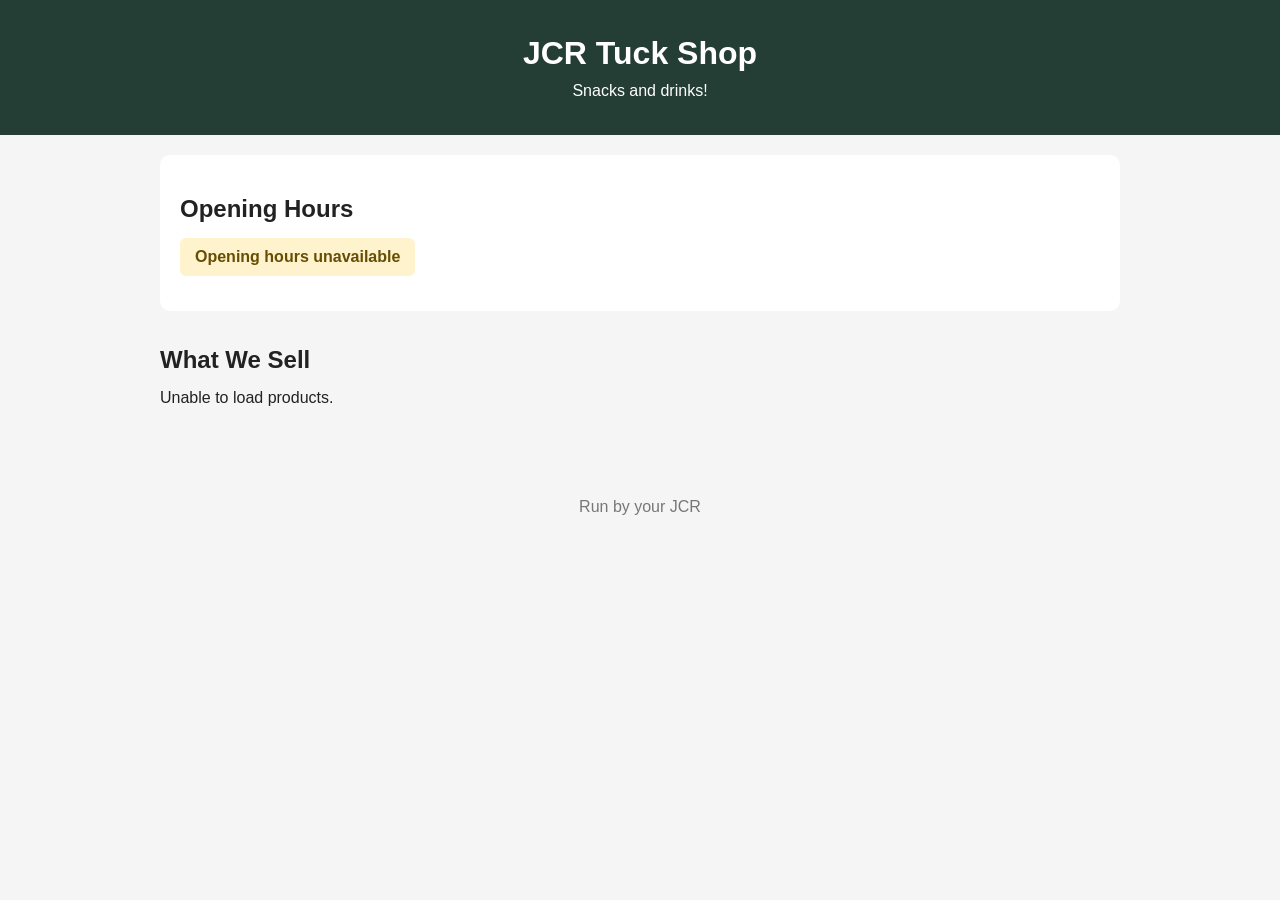
==== index.html @ 4ced78b6 "Add initial HTML, CSS, JS, and JSON files for JCR Tuck Shop" ====
<!DOCTYPE html>
<html lang="en">
<head>
  <meta charset="UTF-8">
  <meta name="viewport" content="width=device-width, initial-scale=1.0">

  <title>JCR Tuck Shop</title>
  <link rel="stylesheet" href="style.css">
  <script src="script.js" defer></script>
</head>
<body>

  <header>
    <h1>JCR Tuck Shop</h1>
    <p>Snacks and drinks!</p>
  </header>

  <main>
    <section class="hours-section">
      <h2>Opening Hours</h2>

      <div id="shop-status" class="status">
        Checking opening hours...
      </div>

      <div id="opening-hours"></div>
    </section>

    <section>
      <h2>What We Sell</h2>
      <div id="products" class="product-grid">
        Loading products...
      </div>
    </section>
  </main>

  <footer>
    <p>Run by your JCR</p>
  </footer>

</body>
</html>
---- style.css ----
* {
  box-sizing: border-box;
}

body {
  margin: 0;
  font-family: Arial, sans-serif;
  background: #f5f5f5;
  color: #222;
}

header {
  background: #243d35;
  color: white;
  text-align: center;
  padding: 35px 20px;
}

header h1 {
  margin: 0 0 10px;
}

header p {
  margin: 0;
}

main {
  max-width: 1000px;
  margin: auto;
  padding: 20px;
}

section {
  margin-bottom: 35px;
}

h2 {
  margin-bottom: 15px;
}

.hours-section,
.product-card {
  background: white;
  border-radius: 10px;
  padding: 20px;
}

.status {
  display: inline-block;
  padding: 10px 15px;
  border-radius: 6px;
  font-weight: bold;
  margin-bottom: 15px;
}

.status.open {
  background: #d4edda;
  color: #155724;
}

.status.closed {
  background: #f8d7da;
  color: #721c24;
}

.status.unknown {
  background: #fff3cd;
  color: #664d03;
}

.hours-table {
  width: 100%;
  border-collapse: collapse;
}

.hours-table td {
  padding: 10px;
  border-bottom: 1px solid #eee;
}

.hours-table td:last-child {
  text-align: right;
}

.hours-table tr.today {
  background: #eef5f0;
  font-weight: bold;
}

.product-grid {
  display: grid;
  grid-template-columns:
    repeat(auto-fill, minmax(170px, 1fr));
  gap: 15px;
}

.product-card {
  padding: 12px;
  text-align: center;
  overflow: hidden;
}

.product-card img {
  width: 100%;
  height: 140px;
  object-fit: contain;
  border-radius: 6px;
}

.product-card h3 {
  font-size: 16px;
  margin: 12px 0 6px;
}

.product-card .price {
  font-weight: bold;
  font-size: 18px;
  margin: 0;
}

.product-card.unavailable {
  opacity: 0.5;
}

.product-card .stock {
  font-size: 13px;
  color: #a33;
}

.category-heading {
  grid-column: 1 / -1;
  margin: 15px 0 0;
}

footer {
  text-align: center;
  padding: 20px;
  color: #777;
}

@media (max-width: 500px) {
  header {
    padding: 25px 15px;
  }

  main {
    padding: 15px;
  }

  .product-grid {
    grid-template-columns: repeat(2, minmax(0, 1fr));
    gap: 10px;
  }
}
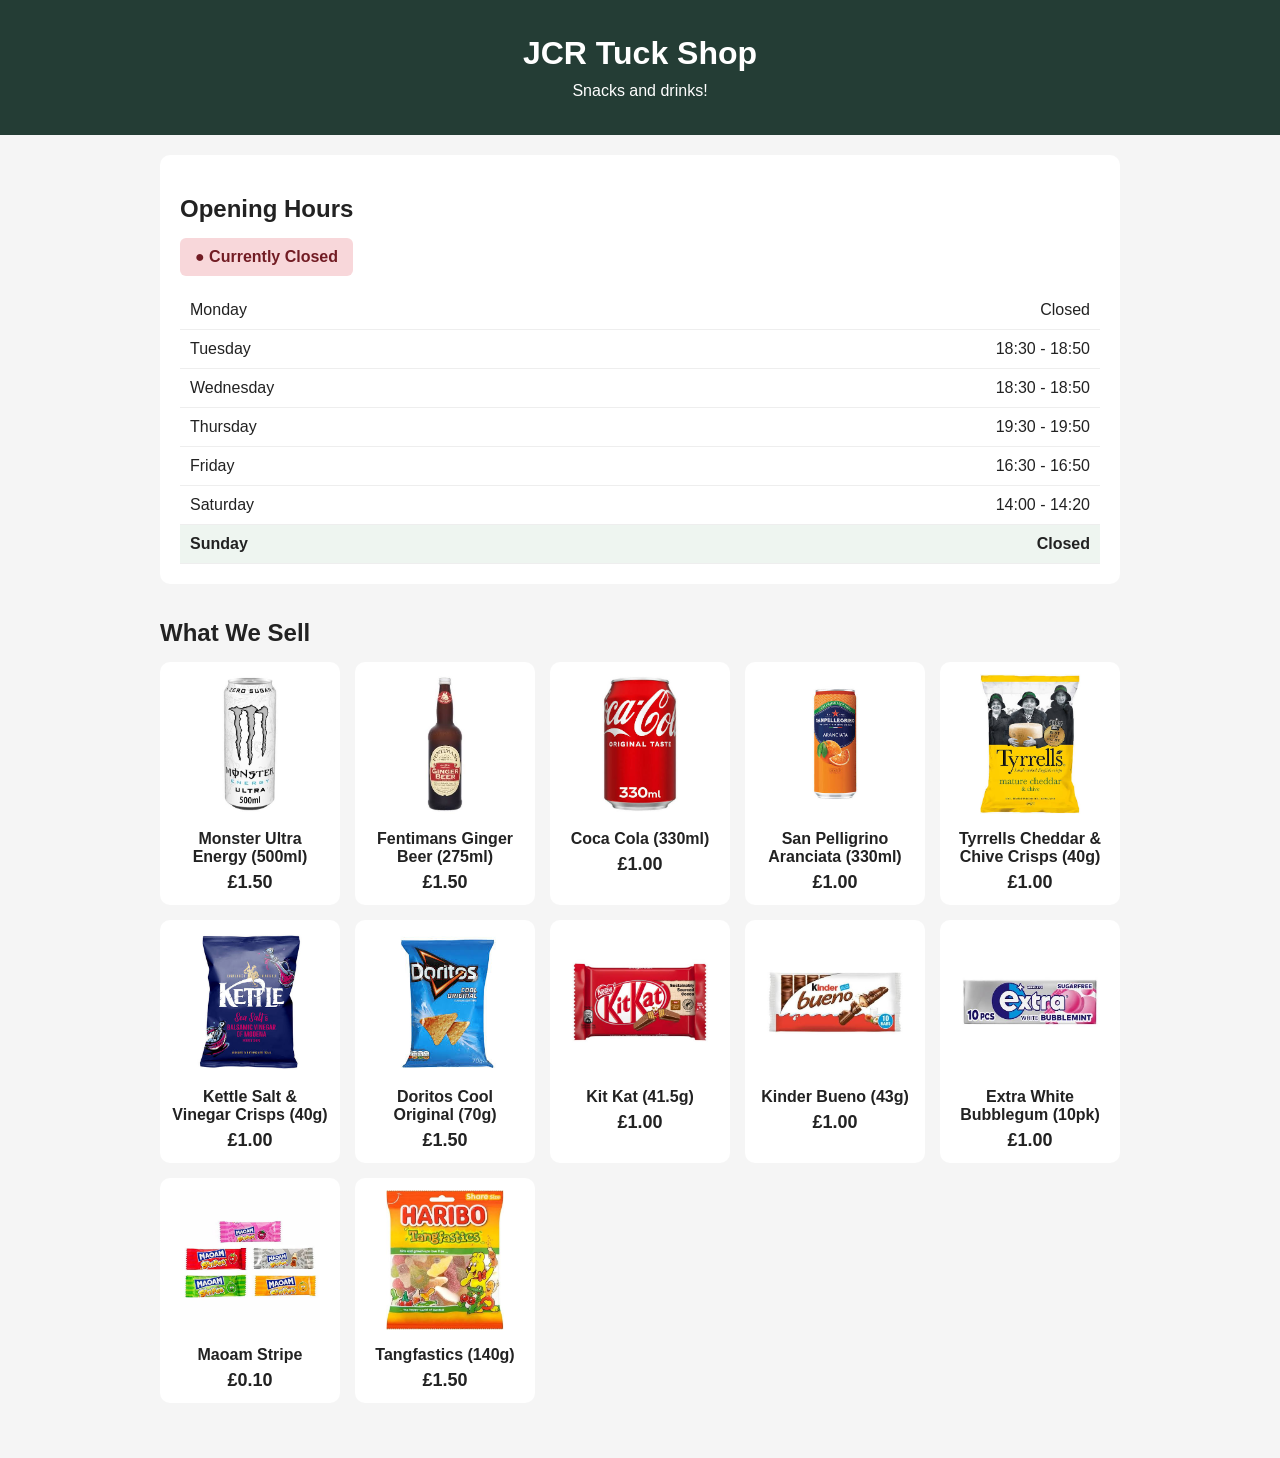
==== commit 6241d6e0: "Remove footer and category heading styles from HTML, CSS, and JS files" ====
--- a/index.html
+++ b/index.html
@@ -1,4 +1,3 @@
-
 <!DOCTYPE html>
 <html lang="en">
 <head>
@@ -35,9 +34,5 @@
     </section>
   </main>
 
-  <footer>
-    <p>Run by your JCR</p>
-  </footer>
-
 </body>
-</html>
+</html>
--- a/style.css
+++ b/style.css
@@ -1,4 +1,3 @@
-
 * {
   box-sizing: border-box;
 }
@@ -128,17 +127,6 @@
   color: #a33;
 }
 
-.category-heading {
-  grid-column: 1 / -1;
-  margin: 15px 0 0;
-}
-
-footer {
-  text-align: center;
-  padding: 20px;
-  color: #777;
-}
-
 @media (max-width: 500px) {
   header {
     padding: 25px 15px;
@@ -152,4 +140,4 @@
     grid-template-columns: repeat(2, minmax(0, 1fr));
     gap: 10px;
   }
-}
+}
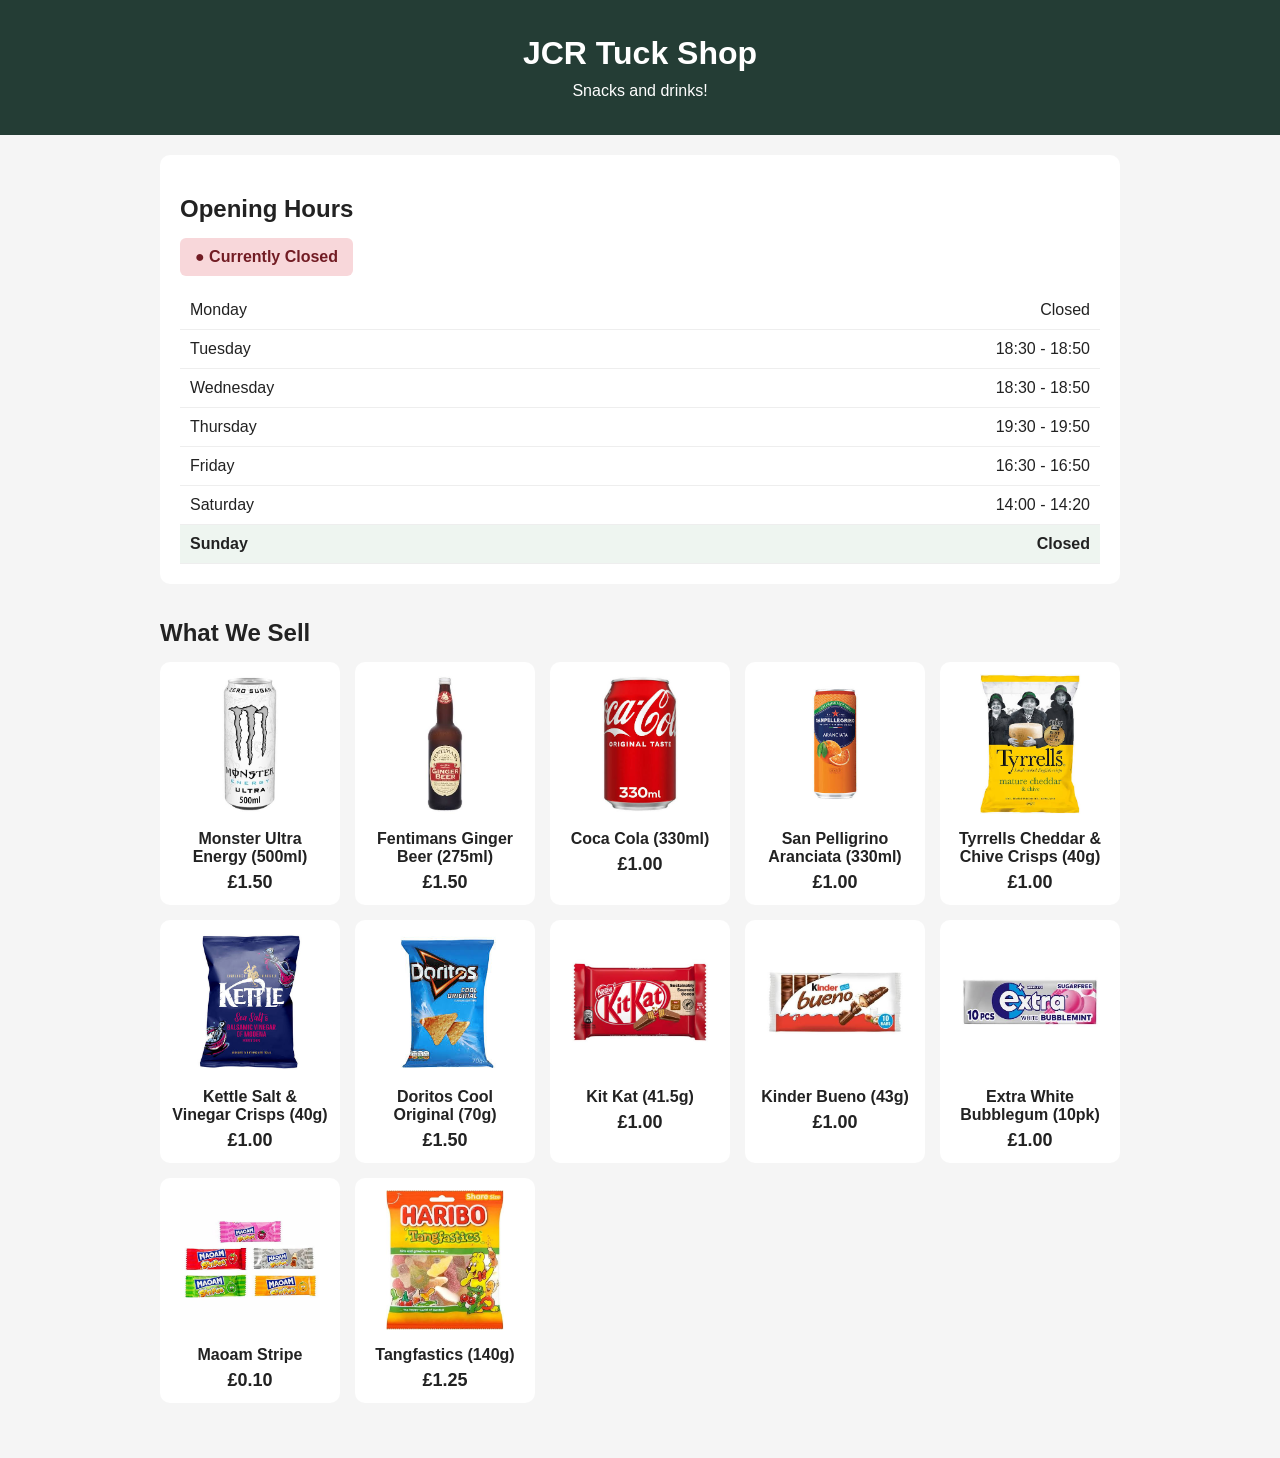
==== commit 9c295d4e: "Refactor code structure for improved readability and maintainability" ====
--- a/index.html
+++ b/index.html
@@ -7,6 +7,7 @@
   <title>JCR Tuck Shop</title>
   <link rel="stylesheet" href="style.css">
   <script src="script.js" defer></script>
+  <link rel="icon" href="icon.ico">
 </head>
 <body>
 
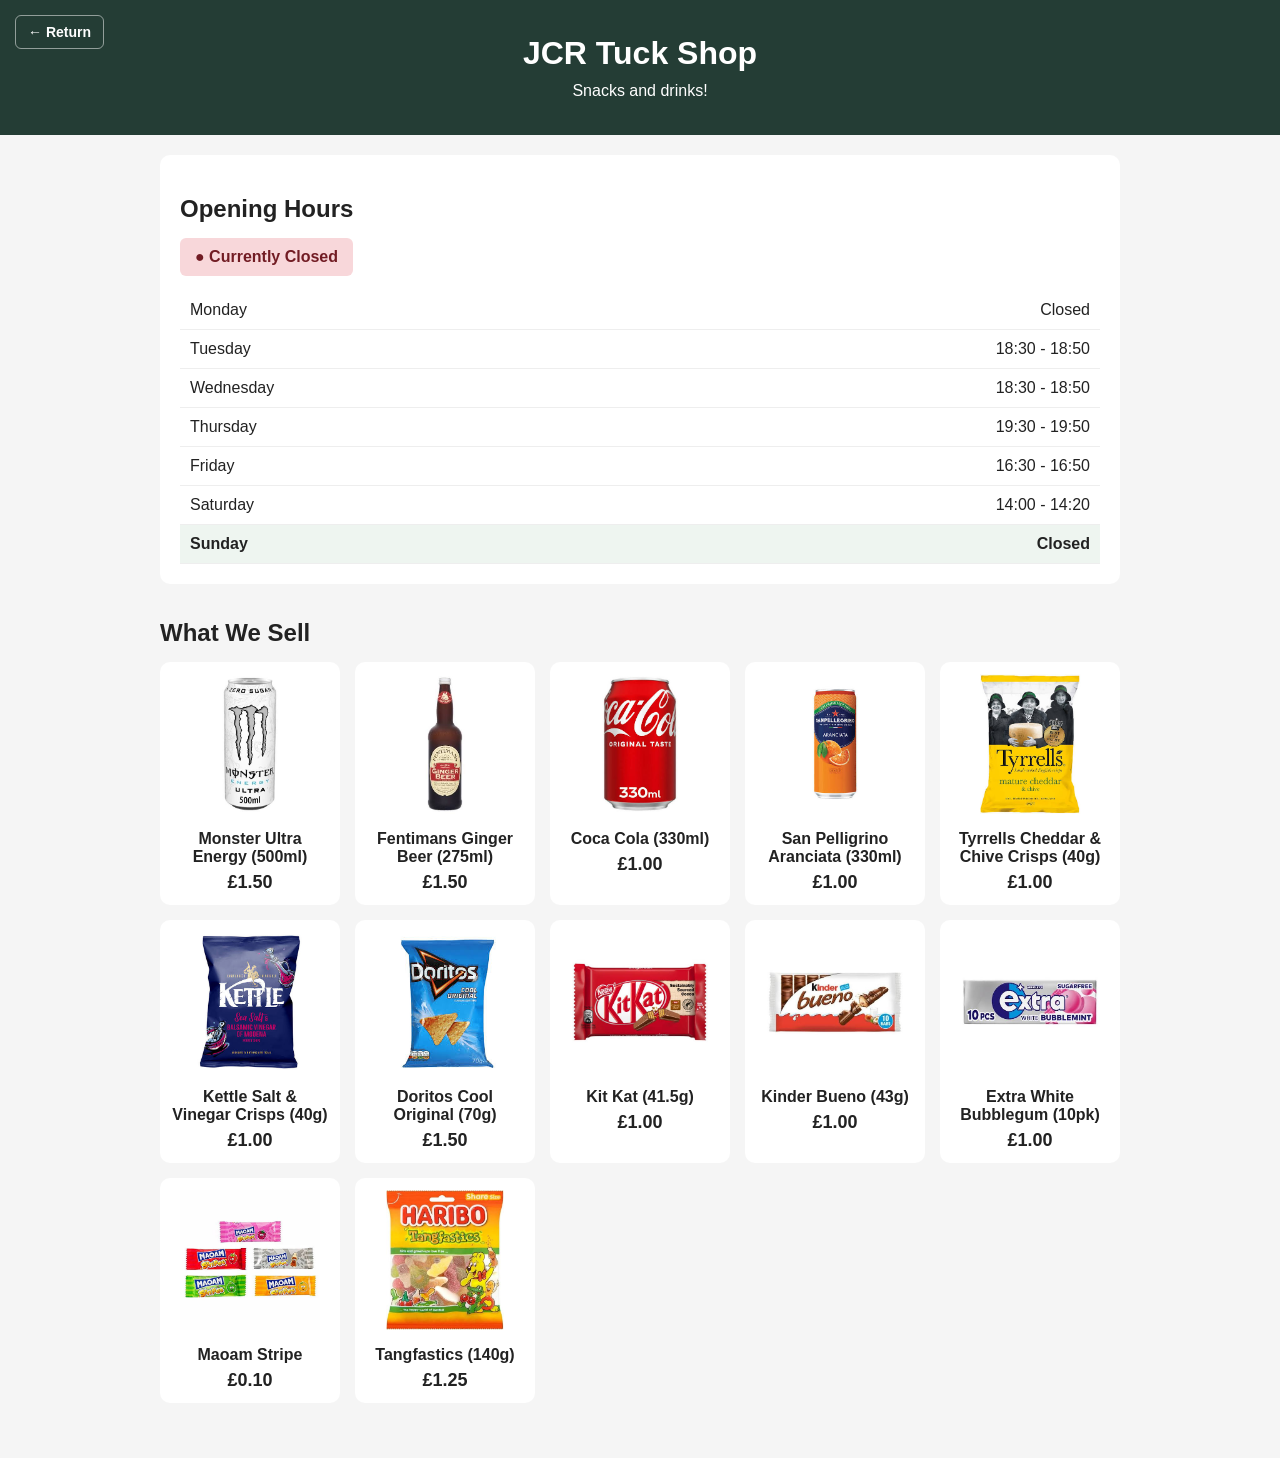
==== commit 4853db65: "Add return button to header with styling for improved navigation" ====
--- a/index.html
+++ b/index.html
@@ -12,6 +12,7 @@
 <body>
 
   <header>
+    <a href="https://orieljcrtreasurer.github.io/oriel-jcr/" class="return-button">← Return</a>
     <h1>JCR Tuck Shop</h1>
     <p>Snacks and drinks!</p>
   </header>
--- a/style.css
+++ b/style.css
@@ -10,6 +10,7 @@
 }
 
 header {
+  position: relative;
   background: #243d35;
   color: white;
   text-align: center;
@@ -36,6 +37,23 @@
 
 h2 {
   margin-bottom: 15px;
+}
+
+.return-button {
+  position: absolute;
+  top: 15px;
+  left: 15px;
+  color: white;
+  text-decoration: none;
+  font-size: 14px;
+  font-weight: bold;
+  padding: 8px 12px;
+  border: 1px solid rgba(255, 255, 255, 0.5);
+  border-radius: 6px;
+  transition: background 0.2s;
+}
+.return-button:hover {
+  background: rgba(255, 255, 255, 00.15s);
 }
 
 .hours-section,
@@ -98,6 +116,7 @@
   padding: 12px;
   text-align: center;
   overflow: hidden;
+  transition: transform 0.25s ease, box-shadow 0.25s ease;
 }
 
 .product-card img {
@@ -127,9 +146,15 @@
   color: #a33;
 }
 
+.product-card:hover {
+  transform: translateY(-2px);
+  box-shadow: 0 8px 12px rgba(139, 92, 246, 0.35);
+}
+
 @media (max-width: 500px) {
   header {
     padding: 25px 15px;
+    padding-top: 65px;
   }
 
   main {
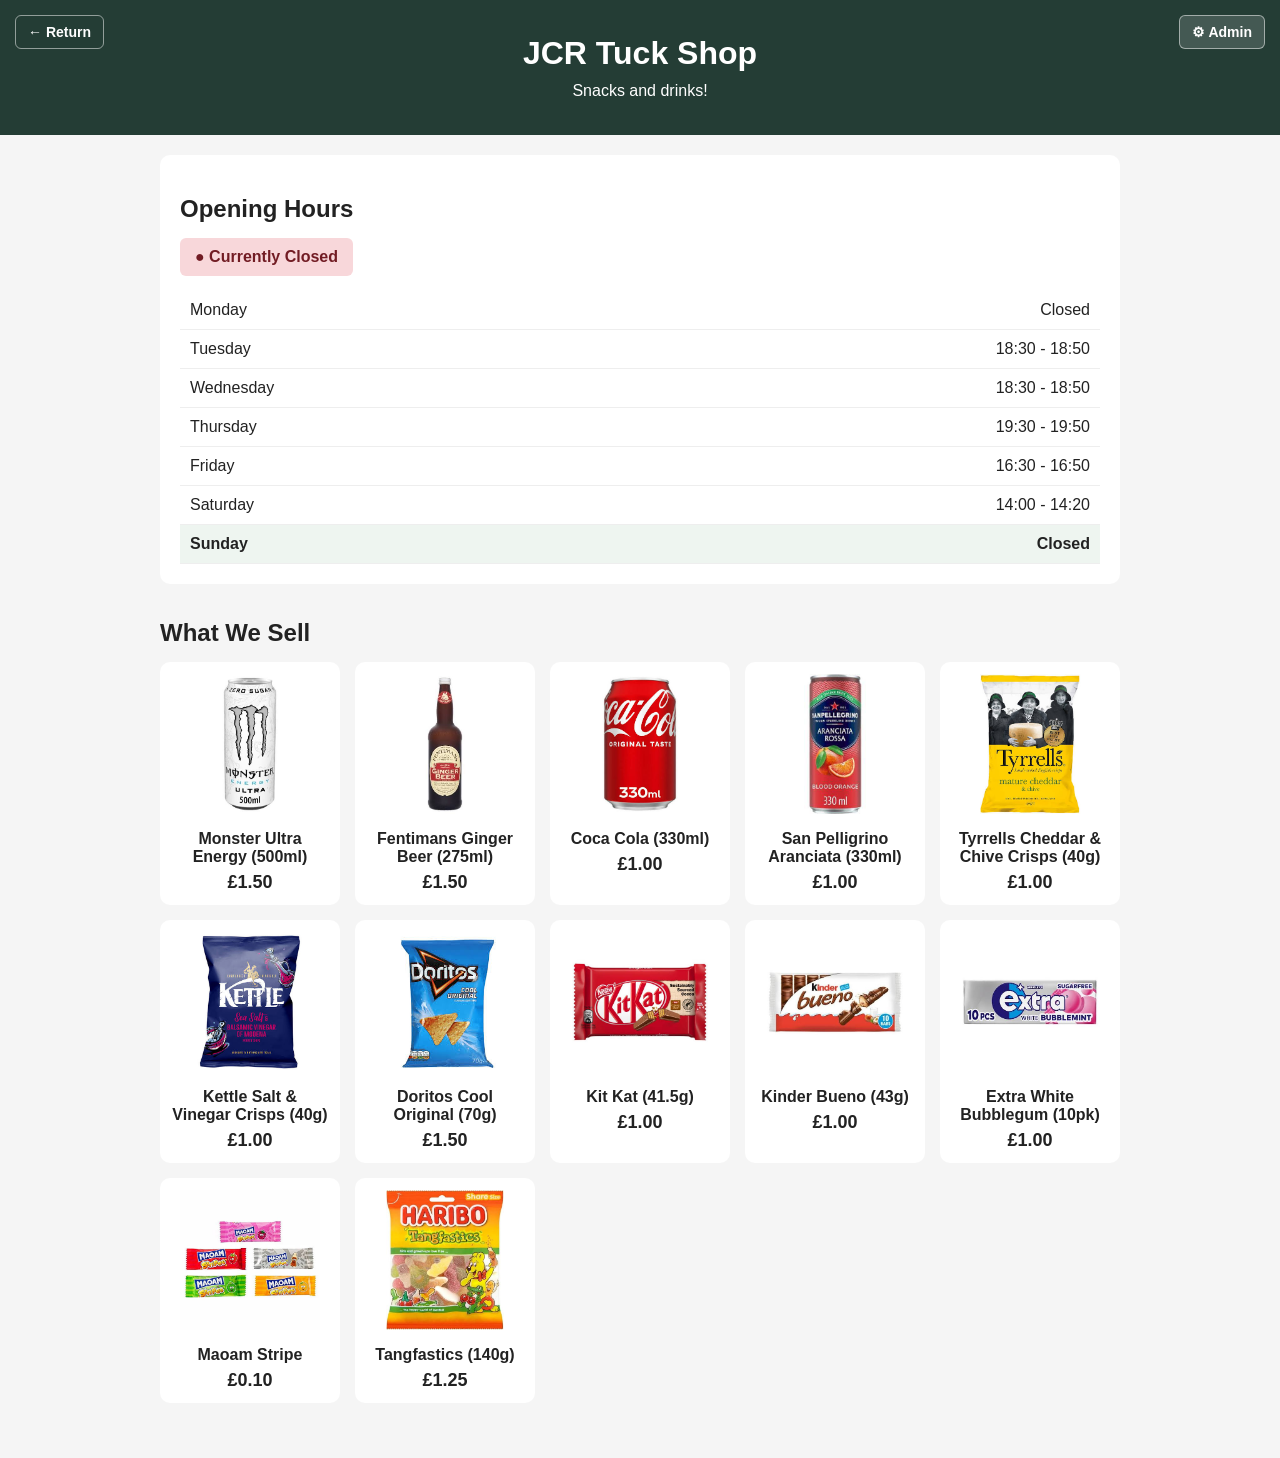
==== commit 5473473b: "Add admin button with styling and conditional visibility" ====
--- a/index.html
+++ b/index.html
@@ -13,6 +13,7 @@
 
   <header>
     <a href="https://orieljcrtreasurer.github.io/oriel-jcr/" class="return-button">← Return</a>
+    <a href="admin/" id="admin-button" class="admin-button">⚙ Admin</a>
     <h1>JCR Tuck Shop</h1>
     <p>Snacks and drinks!</p>
   </header>
--- a/style.css
+++ b/style.css
@@ -151,6 +151,35 @@
   box-shadow: 0 8px 12px rgba(139, 92, 246, 0.35);
 }
 
+/* Admin button */
+
+.admin-button {
+  position: absolute;
+  top: 15px;
+  right: 15px;
+
+  background: rgba(255, 255, 255, 0.15);
+  color: white;
+  text-decoration: none;
+  font-size: 14px;
+  font-weight: bold;
+
+  padding: 8px 12px;
+  border: 1px solid rgba(255, 255, 255, 0.5);
+  border-radius: 6px;
+
+  transition: background 0.2s;
+}
+
+.admin-button:hover {
+  background: rgba(255, 255, 255, 0.25);
+}
+
+/* Keep hidden elements hidden */
+.admin-button[hidden] {
+  display: none;
+}
+
 @media (max-width: 500px) {
   header {
     padding: 25px 15px;
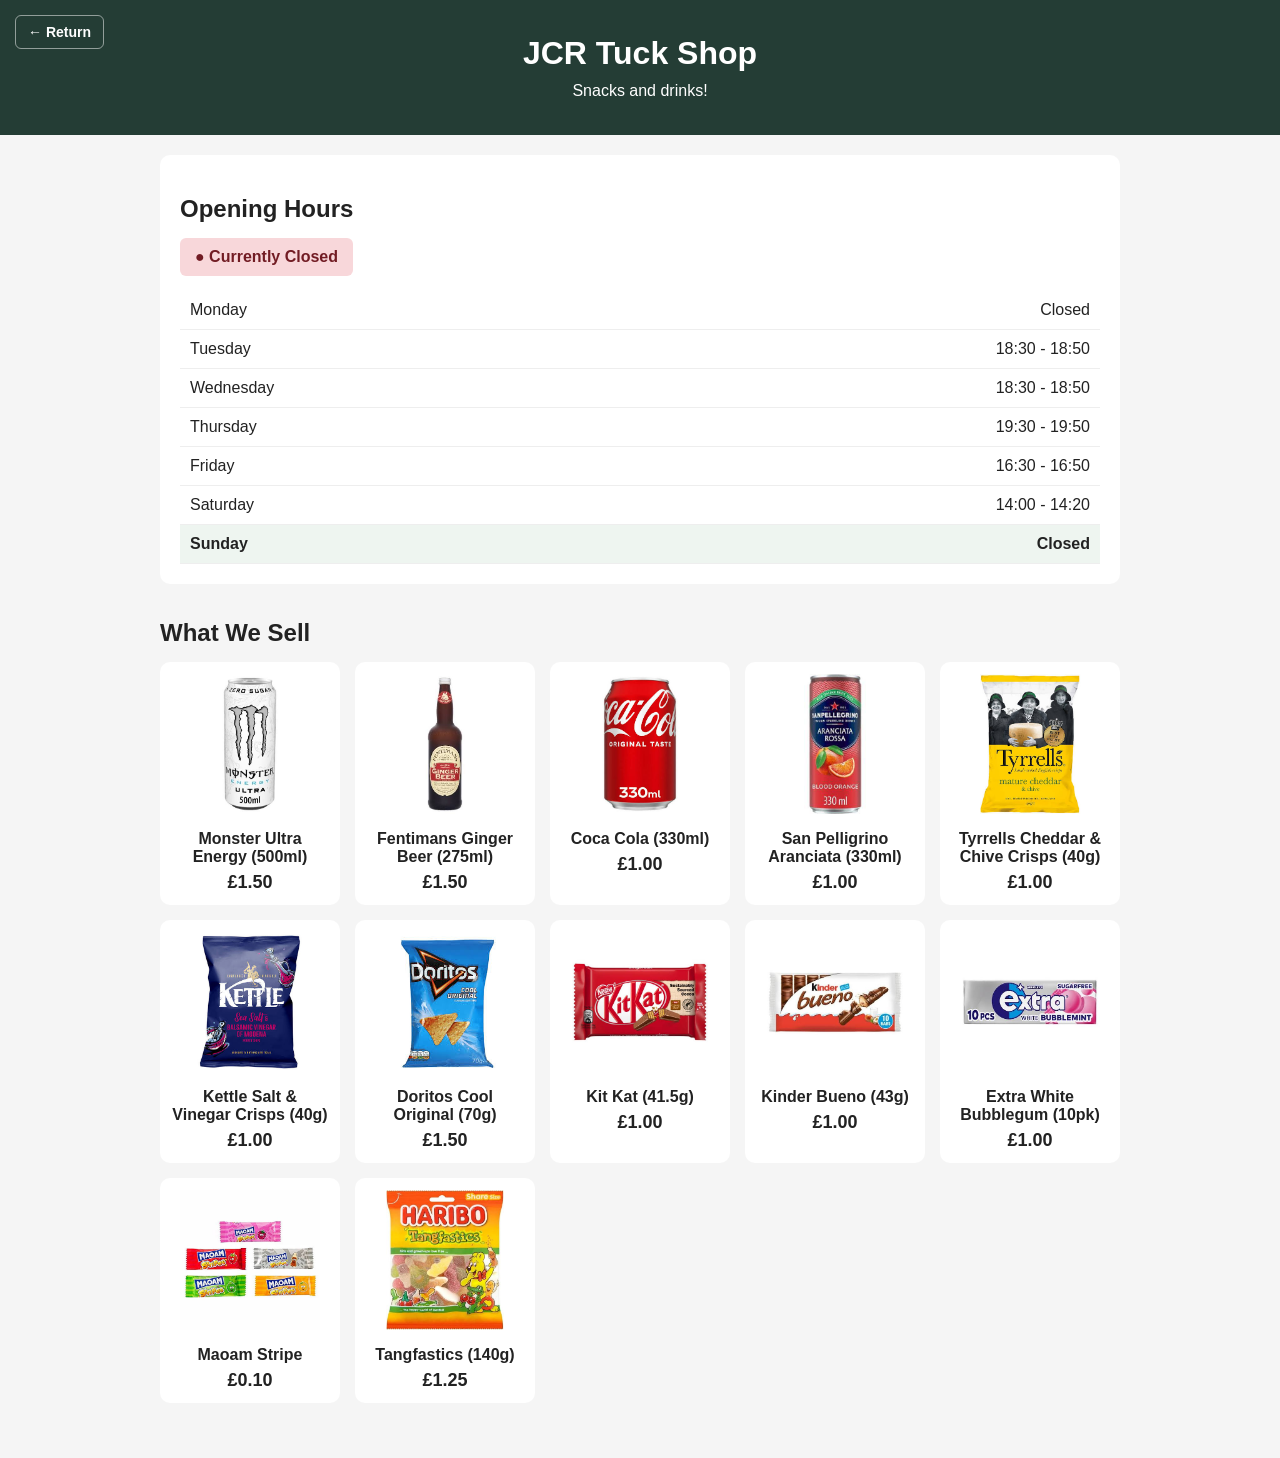
==== commit 015aae9b: "Hide admin button" ====
--- a/index.html
+++ b/index.html
@@ -13,7 +13,7 @@
 
   <header>
     <a href="https://orieljcrtreasurer.github.io/oriel-jcr/" class="return-button">← Return</a>
-    <a href="admin/" id="admin-button" class="admin-button">⚙ Admin</a>
+    <a href="admin/" id="admin-button" class="admin-button" hidden>⚙ Admin</a>
     <h1>JCR Tuck Shop</h1>
     <p>Snacks and drinks!</p>
   </header>
